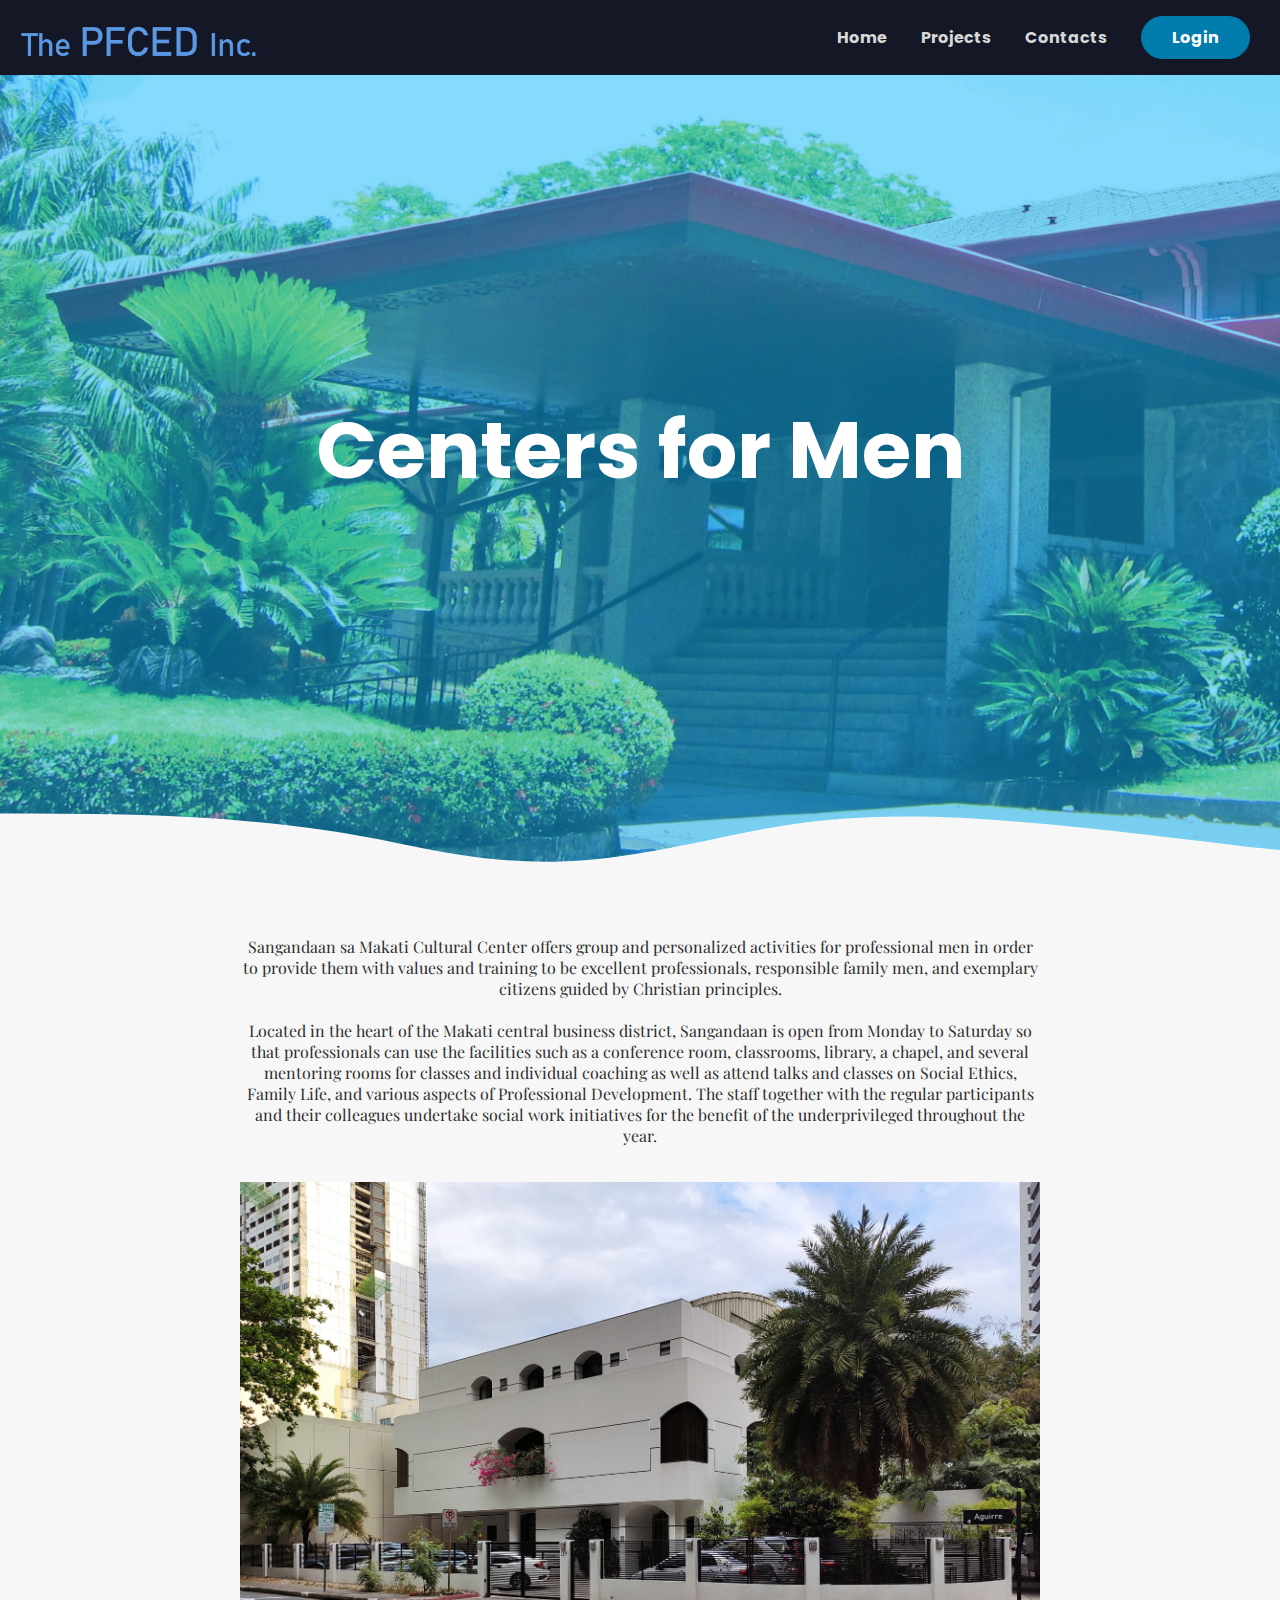
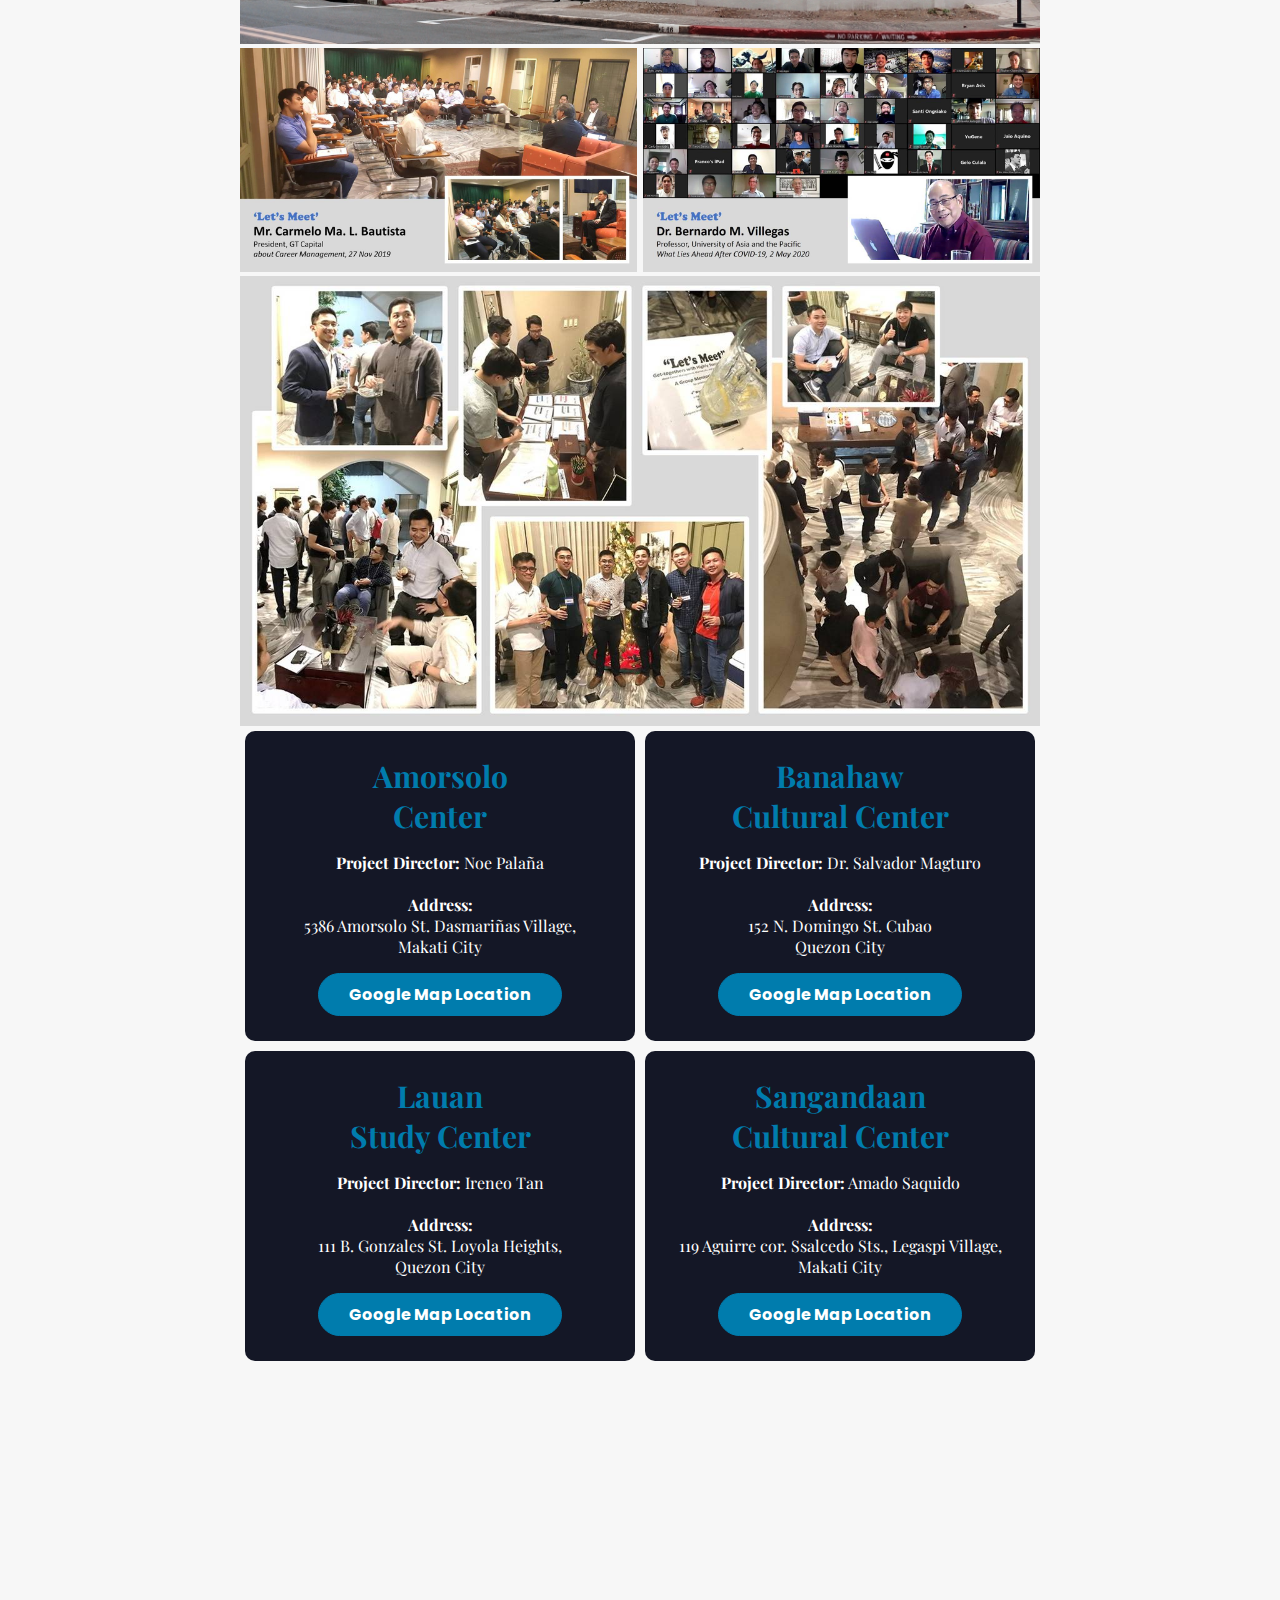
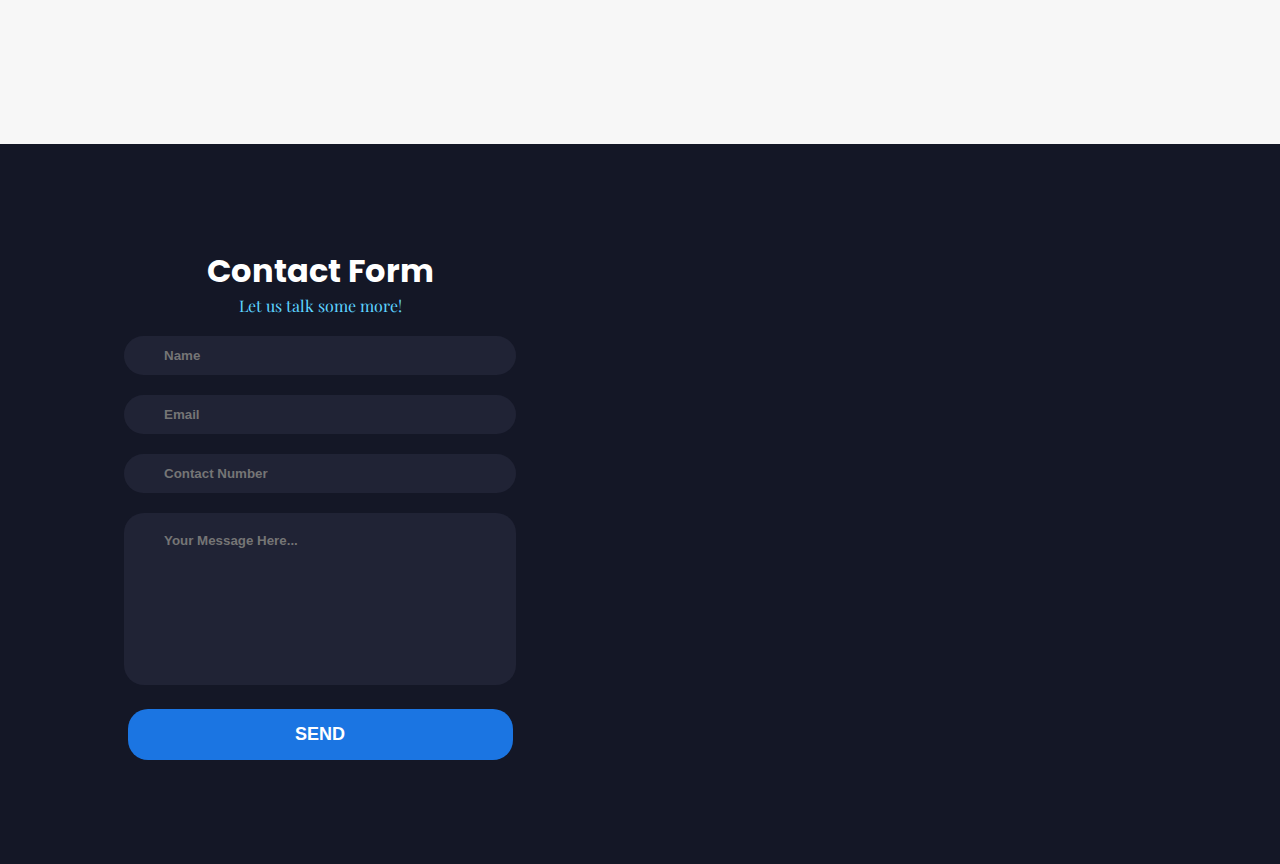
==== men.html @ 795d93c5 "Add files via upload" ====
<!DOCTYPE html>
<html>
<head>
	<meta name="viewport" content="width=device-width, initial-scale=1.0, minimum-scale=1.0, maximum-scale=1.0, user-scalable=no">
	<title>The Philippine Foundation for Cultural and Educational Development , Inc.</title>
	<link rel="stylesheet" type="text/css" href="css/style.css">
	<link rel="stylesheet" href="https://use.fontawesome.com/releases/v5.4.1/css/all.css" integrity="sha384-5sAR7xN1Nv6T6+dT2mhtzEpVJvfS3NScPQTrOxhwjIuvcA67KV2R5Jz6kr4abQsz" crossorigin="anonymous">
	<!-- Lightbox -->
	<link rel="stylesheet" href="css/aos.css">
	<link rel="stylesheet" href="css/lightbox.min.css">
	<!-- Lightbox -->
</head>
<body>
	<script src="js/jssor.slider-28.0.0.min.js" type="text/javascript"></script>
    
    <script src="js/slider.js" type="text/javascript"></script>
	<header class="navbar">
		<img src="img/Logo.png" width="250px" class="logo-img">
		<nav>
			<ul class="nav-links">
				<li id="homeNav">
					<a href="index.html">Home</a>
					<ul class="sub-nav">
						<li>
							<div>
								<a href="index.html#news">News</a>
							</div>
							<div>
								<a href="index.html#whoweare">Who We Are</a>
							</div>
							<div>
								<a href="index.html#members">Our Members and Board of Trustees</a>
							</div>
							<div>
								<a href="index.html#pfced">PFCED and Opus Dei</a>
							</div>
						</li>
						
					</ul>
				</li>
				<li id="projectNav">
					<a href="projects.html">Projects</a>
					<ul class="sub-nav">
						<li>
							<div>
								<a href="men.html">Centers for Men</a>
							</div>
							<div>
								<a href="women.html">Centers for Women</a>
							</div>
						</li>
						
					</ul>
				</li>
				<li><a href="#conference">Contacts</a></li>
				<li><button class="btn-blue">Login</button></li>
			</ul>
		</nav>
	</header>
	<section class="content-1">
		<div class="content-items">
			<h1 style="font-size: 80px">Centers for Men</h1>
			
		</div>
		<div class="wave-container">
			<svg class="wave-qsoVIt" viewBox="0 0 1440 100" preserveAspectRatio="none"><path class="wavePath-22lfEN" d="M826.337463,25.5396311 C670.970254,58.655965 603.696181,68.7870267 447.802481,35.1443383 C293.342778,1.81111414 137.33377,1.81111414 0,1.81111414 L0,150 L1920,150 L1920,1.81111414 C1739.53523,-16.6853983 1679.86404,73.1607868 1389.7826,37.4859505 C1099.70117,1.81111414 981.704672,-7.57670281 826.337463,25.5396311 Z" fill="currentColor"></path></svg>
		</div>
	</section>
	<section class="size-manip" id="whoweare">
		<section class="content-2 ">
			<p>
				Sangandaan sa Makati Cultural Center offers group and personalized activities for professional men in order to provide them with values and training to be excellent professionals, responsible family men, and exemplary citizens guided by Christian principles. 
				<br><br>
				Located in the heart of the Makati central business district, Sangandaan is open from Monday to Saturday so that professionals can use the facilities such as a conference room, classrooms, library, a chapel, and several mentoring rooms for classes and individual coaching as well as attend talks and classes on Social Ethics, Family Life, and various aspects of Professional Development. The staff together with the regular participants and their colleagues undertake social work initiatives for the benefit of the underprivileged throughout the year.

			</p>			
		</section>
	</section>
	<section class="size-manip" style="margin-bottom: 4px">
		<section class="content-7">
			
			<img src="img/conf/Sangandaan1.jpg" width="100%">
			
		</section>
	</section>
	<section class="size-manip">
		<section class="content-7">
			
			
			<div class="content-7" style="width: auto" style="padding: 0px">
				<div class="content-7-2-split" style=" padding: 0px;padding-right: 3px;">
					<img src="img/conf/Sangandaan2.jpg" width="100%">
				</div>
				<div class="content-7-2-split" style="padding: 0px;padding-left: 3px;">
					<img src="img/conf/Sangandaan3.jpg" width="100%">
				</div>
			</div>
		</section>
	</section>
	<section class="size-manip">
		<section class="content-7">
			
			<img src="img/conf/Sangandaan4.jpg" width="100%">
			
		</section>
	</section>
	<section class="size-manip">
		<section class="content-7">
			<div class="content-7-2-split content-description content-part-2" style="display: block;">
				<h3 class="text-blue" style="margin: 0px 5px"> Amorsolo<br>Center</h3>
				<p>
					<b>Project Director:</b>
					
					Noe Palaña
					<br><br>
					<b>Address:</b>
					<br>
					5386 Amorsolo St. Dasmariñas Village,<br> Makati City
				</p>
				
				<a href="https://opusdei.org/en/section/what-is-opus-dei/"><button class="btn-blue"><i class="fa fa-map-marker"></i> Google Map Location</button></a>
			</div>
			<div class="content-7-2-split content-description content-part-2" style="display: block;">
				<h3 class="text-blue" style="margin: 0px 5px"> Banahaw<br>Cultural Center</h3>
				<p>
					<b>Project Director:</b>
					
					Dr. Salvador Magturo
					<br><br>
					<b>Address:</b>
					<br>
					152 N. Domingo St. Cubao <br>Quezon City
				</p>
				
				<a href="https://opusdei.org/en/section/what-is-opus-dei/"><button class="btn-blue"><i class="fa fa-map-marker"></i> Google Map Location</button></a>
			</div>
		</section>
		<section class="content-7">
			<div class="content-7-2-split content-description content-part-2" style="display: block;">
				<h3 class="text-blue" style="margin: 0px 5px"> Lauan<br>Study Center</h3>
				<p>
					<b>Project Director:</b>
					
					Ireneo Tan
					<br><br>
					<b>Address:</b>
					<br>
					111 B. Gonzales St. Loyola Heights,<br> Quezon City
				</p>
				
				<a href="https://opusdei.org/en/section/what-is-opus-dei/"><button class="btn-blue"><i class="fa fa-map-marker"></i> Google Map Location</button></a>
			</div>
			<div class="content-7-2-split content-description content-part-2" style="display: block;">
				<h3 class="text-blue" style="margin: 0px 5px"> Sangandaan<br>Cultural Center</h3>
				<p>
					<b>Project Director:</b>
					
					Amado Saquido
					<br><br>
					<b>Address:</b>
					<br>
					119 Aguirre cor. Ssalcedo Sts., Legaspi Village,<br> Makati City
				</p>
				
				<a href="https://opusdei.org/en/section/what-is-opus-dei/"><button class="btn-blue"><i class="fa fa-map-marker"></i> Google Map Location</button></a>
			</div>
		</section>
	</section>

	<section class="size-manip">
		<div class="content-5 quote-section aos-item aos-init aos-animate" data-aos="fade-up" data-aos-duration="800" data-aos-delay="200">
		<blockquote>
			<p>Let us work. Let us work a lot and work well, without forgetting that prayer is our best weapon. That is why I will never tire of repeating that we have to be contemplative souls in the middle of the world, who try to convert their work into prayer.</p>
		</blockquote>
			<font class="nameQuote">-St. Josemaria Escriva</font>
		</div>
	</section>
	<div class="cont">
		<div class="fifth-cont">
			<div class="item-char">
				<div class="item-content form-div">					
					<h1>Contact Form</h1>
					<p>Let us talk some more!</p>
					<i class="fa fa-user cont-icon"></i>
					<input type="text" name="" class="input-cont cont-name" placeholder="Name">
					<br>
					<i class="fa fa-envelope cont-icon"></i>
					<input type="text" name="" class="input-cont" placeholder="Email">
					<br>
					<i class="fa fa-mobile cont-icon"></i>
					<input type="text" name="" class="input-cont" placeholder="Contact Number">
					<br>
					<textarea class="input-cont" placeholder="Your Message Here..."></textarea>
					<br>
					<button class="btn-cont">SEND</button>
				</div>
			</div>
			<div class="item-char">
				<div class="item-content">
					<iframe src="https://www.google.com/maps/embed?pb=!1m18!1m12!1m3!1d15445.06257183382!2d121.05000247809359!3d14.583933337008162!2m3!1f0!2f0!3f0!3m2!1i1024!2i768!4f13.1!3m3!1m2!1s0x3397c8142994ce0b%3A0xf7f3251bc576fd13!2sOrtigas+Center%2C+Pasig%2C+Metro+Manila!5e0!3m2!1sen!2sph!4v1542256841608" width="100%" height="720px" style="border:0;margin:0;padding:0;display:block"></iframe>
				</div>
			</div>
		</div>
	</div>
	<!-- Lightbox -->
	<script src="js/aos.js"></script>
	<script src="js/lightbox-plus-jquery.min.js"></script>
	<script>
      AOS.init({
        easing: 'ease-in-out-sine'
      });     
    </script>
    <script type="text/javascript">jssor_1_slider_init();
    </script>
	<!-- Lightbox -->
</body>
</html>
---- css/style.css ----
@import url('https://fonts.googleapis.com/css2?family=Playfair+Display:wght@500&family=Poppins:wght@300&display=swap');
body, html{
	margin: 0;
	width: 100%;
	height: 100%;
	/*background: #0c0d0d;*/
	color: #d7d7d7;
	font-family: 'Playfair Display', serif;
	background: #f7f7f7;
    scroll-behavior: smooth;
}
.navbar{
    display: flex;
    justify-content: space-between;
    align-items: center;
    padding: 0px 15px;
    position: fixed;
    width: 100%;
    background: #141726;
    z-index: 10000;

}
.nav-links{
    list-style: none;
}
.nav-links li{
    display: inline-block;
    padding: 0px 15px;
    font-size: 16px;
    transition: 0.2s;
}
.nav-links #homeNav:hover .sub-nav{
    display: block;
}
.nav-links #projectNav:hover .sub-nav{
    display: block;
}
/*.nav-links li:hover{

    font-size: 18px;
}*/
.navbar h1{
    margin: 7px;
}
.nav-links a{
 text-decoration: none;
 font-family: 'Poppins', sans-serif;
 font-weight: bold;
  color: #d7d7d7;
}
.navbar nav{
    padding: 0px 30px;
}
.sub-nav{
    position: fixed;
    background: none;
    z-index: 1000;
    margin-top: -5px;
    margin-left: -20px;
    padding: 10px;
    display: none;
}
.sub-nav li{
    display: inline;
}
.sub-nav li div{
    background: #141726;
    padding:10px;
}
.sub-nav li div:hover{
    background: #08090e;
    padding:10px;
    transition: 0.5s;
}
/*RESET CSS*/
input:focus,
select:focus,
textarea:focus,
button:focus {
    outline: none;
}
.div-three  img{
	display: block;
}
h1{
	margin: 0;
	color: #fff
}
button{
    background: none;
    border: none;
    font-family: 'Oswald', sans-serif;
}
/*RESET CSS*/
.content-1{
	    height: 100vh;
	    background-image: url(../img/bg1.png);
	    background-repeat: no-repeat;
	    background-attachment: fixed;
	    background-position: center;
	    background-size: cover;
	    background-position: center;
	    text-align: center;
	    display: flex!important;
	    align-items: center;
    	justify-content: center;
    	vertical-align: middle;
    	flex-wrap: wrap;
}
.content-2{
	padding: 20px;
	text-align: center;
    text-align: center;
    width: 800px;
    display: block;
    justify-content: center;
}
.content-3{
	    height: 120px;
	    background-image: url(../img/bg3.png);
	    background-repeat: no-repeat;
	    background-attachment: fixed;
	    background-position: center;
	    background-size: cover;
	    background-position: center;
	    text-align: center;
	    display: flex!important;
	    align-items: center;
    	justify-content: center;
    	vertical-align: middle;
    	flex-wrap: wrap;
}
.content-4{
        height: 200px;
        background-image: url(../img/bg1.png);
        background-repeat: no-repeat;
        background-attachment: fixed;
        background-position: center;
        background-size: cover;
        background-position: center;
        text-align: center;
        display: flex!important;
        align-items: center;
        justify-content: center;
        vertical-align: middle;
        flex-wrap: wrap;
}
.content-5{
    justify-content: center;
    width: 800px;
    display: inline-flex;
    flex-wrap: wrap;
    position: relative;
}
.content-5 .item-char{
    width: 50%;
    display: flex;
}
.img-cont{
    padding: 15px 0px 15px 15px;
}
.text-cont{
    padding: 10px;
}
.text-cont p{
    color: #fff!important;
}
.text-cont h1{
    color: #fff!important;
}
.content-5 .item-content{
    background: #007cad;
    margin: 10px;
    border-radius: 8px;
    display: flex;
    align-items: center;
    justify-content: center;
    vertical-align: middle;
}
.content-5 h1{
    color: #007cad;
}
.content-5 p{
    color: #2e2e2e;
    margin: 2px;
}
.content-5 img{
    border-radius: 50%;
    max-width: 120px;
    transition: 0.5s;
    border: 5px solid transparent;
}
.content-5 img:hover{
    border-radius: 50%;
    transition: 0.5s;
    border: 5px solid #007cad;
}
.content-6{
    justify-content: center;
    
    width: 100%;
    display: inline-flex;
    flex-wrap: wrap;
    position: relative;
}
.content-6 .item-char{
    padding: 11px;
}
.content-6 h1{
    color: #007cad;
}
.content-6 p{
    color: #2e2e2e;
    margin: 2px;
}
.content-6 img{
    border-radius: 50%;
    max-width: 180px;
    transition: 0.5s;
    border: 5px solid transparent;
}
.content-6 img:hover{
    border-radius: 50%;
    max-width: 180px;
    transition: 0.5s;
    border: 5px solid #007cad;
}
.content-items {
    display: block;
    color: #d7d7d7;
    text-align: center;
    width: 100%;
}
.multiple-cont {
    display: inline-flex;
    align-items: center;
    vertical-align: middle;
    justify-content: center;
    width: 100%;
}
.item {
    flex: 1;
    margin: 20px;
    justify-content: center;
    align-items: center;
    color: #2e2e2e;
}
.size-manip{
    justify-content: center;
    width: 100%;
    display: flex;
    flex-wrap: wrap;
    position: relative;
}
/*Button Elements*/
button{
	background: none;
	border: none;
	font-family: 'Poppins', sans-serif;
	font-weight: bold;
	cursor: pointer;
}
.btn-white{
	background: #fff;
	padding: 10px 20px;
	color: #007cad;
	border-radius: 30px;
	font-size: 16px;
	transition: 0.2s;
	border: solid #fff 1.5px;
}
.btn-white:hover{
	background: transparent;
	color: #fff;
}

.btn-blue{
    background: #007cad;
    padding: 8px 30px;
    color: #fff;
    border-radius: 30px;
    font-size: 16px;
    transition: 0.2s;
    border: solid #007cad 1.5px;
}
.btn-blue:hover{
    background: transparent;
    transition: 0.5s;
    border: solid #fff 1.5px;
}
.btn-blue-dark{
    background: #007cad;
    padding: 8px 30px;
    color: #fff;
    border-radius: 30px;
    font-size: 16px;
    transition: 0.2s;
    border: solid #007cad 1.5px;
}
.btn-blue-dark:hover{
    background: transparent;
    transition: 0.5s;
    border: solid #141726 1.5px;
    color: #141726;
}
/*Font Elements*/
h1{
	font-family: 'Poppins', sans-serif;
}
.highlight-heading-1{
	font-size: 40px;
	font-weight: bolder;
}
.highlight-heading-2{
    font-size: 40px;
    font-weight: bolder;
    color: #007cad;
    text-align: center;
}
.text-blue{
    color: #007cad;
    text-align: center;
}
.content-2 h1,h2,h3{
	color: #007cad;
	text-align: center;
	font-size: 30px;
}
.content-2 p{
	color: #2e2e2e;
}
/*Line Design*/
hr {

    width: 120px;
  
    background: #007cad;
}
/*Quote Section*/
blockquote {
    margin: 10px 10px 0px 10px;;
    padding: 0.5em 10px;
    quotes: "\201C""\201D""\2018""\2019";
    text-align: center;
}
blockquote:before {
    color: #007cad;
    content: open-quote;
    font-size: 80px;
    line-height: 0.1em;
    margin-right: 10px;
    vertical-align: -0.4em;

}
blockquote:after {
    color: #007cad;
    content: close-quote;
    font-size: 80px;
    line-height: 0.1em;
    margin-left: 10px;
    vertical-align: -0.4em;
}
blockquote p {
    display: inline;
    font-size: 30px;
    font-style: italic;
    line-height: 45px;
     text-align: center;
}
.nameQuote{
    font-size: 20px;
    color: #007cad;
}
.quote-section{
    padding: 30px 0px;
}
/*Quote Section*/

/*Wave*/
.wave-container{
	bottom: -1px;
    color: #8ea1e1;
    left: 0;
    position: absolute;
    width: 100%;
    z-index: 1;
}
/*Wave Animation*/
svg {
    color: #f7f7f7;
    bottom: 0;
    display: block;
}
.wavePath-22lfEN {
    -webkit-animation: waveDividerAnimation-2kPl3C 20s linear infinite alternate;
    -moz-animation: waveDividerAnimation-2kPl3C 20s linear infinite alternate;
    animation: waveDividerAnimation-2kPl3C 10s linear infinite alternate;
}
/*FORM ELEMENTS*/
.fifth-cont{
    display: flex;
    vertical-align: middle;
    justify-content: center;
    align-items: center;
    margin-top: 40px;
    width: 100%;
    background: #141726;
}
.fourth-cont .item-char{ 
    width:25%;
    display: block;
    justify-content: center;
    vertical-align: middle;
    align-items: center;
    margin-top: 20px;
}
/*Form Elements*/
.fifth-cont .item-char{
    width:50%;
    display: flex;
    justify-content: center;
    vertical-align: middle;
    align-items: center;
    text-align: center;
}
.fifth-cont p,.fifth-cont h1 {
    margin:0;
    color:#fff;
}
.fifth-cont p{
    color : #5dd3ff;
}
.content-7{
    display: flex;
       justify-content: center;
    vertical-align: middle;
    align-items: center;
    text-align: center;
    width: 800px;
}
.content-7-2-split{
    width: 50%;
    padding: 25px;
    color : #2e2e2e;
}
.content-part-2{
    margin: 5px;
}
.input-cont{
    width: 100%;
    max-width: 350px;
    border:none;
    height: 35px;
    border-radius: 20px;
    background-color: #202335;
    padding: 2px;
    padding-left: 40px;
    margin-top: 20px;
    white-space: nowrap;
    color: #fff;
    font-family: 'Ropa Sans', sans-serif;
    position: relative;
}
.input-cont::placeholder{
    font-weight: bold;
}
.btn-cont{
    margin-top: 20px;
    background-color: #1b75e2;
    color: #fff;
    width: 100%;
    max-width: 385px;
    padding: 15px;
    border-radius: 20px;
    cursor: pointer;
    font-family: 'Ropa Sans', sans-serif;
    font-size: 18px;
}
.content-description{
    background: #141726;
    color: #fff;
    border-radius: 10px;
}
.cont{
    justify-content: center;
    width: 100%;
    display: flex;
    flex-wrap: wrap;
    position: relative;
}
.cont-icon{
    position: absolute;
    z-index: 1;
    margin-top: 29px;
    margin-left: 15px;
    font-size: 20px;
    color: #fff;
}
.item-content{
    width: 100%;
    position: relative;
}
textarea{
    resize: none;
    height: 150px!important;
    padding-top: 20px!important;
}
/*Form Elements*/
@-webkit-keyframes waveDividerAnimation-2kPl3C {
    0% {
        d: path("M826.337463,25.5396311 C670.970254,58.655965 603.696181,68.7870267 447.802481,35.1443383 C293.342778,1.81111414 137.33377,1.81111414 0,1.81111414 L0,150 L1920,150 L1920,1.81111414 C1739.53523,-16.6853983 1679.86404,73.1607868 1389.7826,37.4859505 C1099.70117,1.81111414 981.704672,-7.57670281 826.337463,25.5396311 Z")
    }

    50% {
        d: path("M655.558582,28.4898877 C500.191373,61.6062216 422.833785,83.5422763 266.940085,49.8995879 C112.480383,16.5663637 84.0992497,8.02840272 0,44.7243294 L0,150.727527 L1920,150.727527 L1920,49.8995879 C1580.91676,-34.8808285 1438.10804,73.6768193 1148.0266,38.0019829 C857.945166,2.32714659 810.925791,-4.62644617 655.558582,28.4898877 Z")
    }

    to {
        d: path("M842.322034,38.0019829 C686.954825,71.1183168 623.386282,53.08497 467.492582,19.4422816 C313.032879,-13.8909426 84.0992497,8.02840272 0,44.7243294 L0,150.727527 L1920,150.727527 L1920,76.8685643 C1512.23604,-35.3595639 1568.70222,67.4289432 1278.62078,31.7541069 C988.539347,-3.92072949 997.689243,4.88564905 842.322034,38.0019829 Z")
    }
}
@-moz-keyframes waveDividerAnimation-2kPl3C {
    0% {
        d: path("M826.337463,25.5396311 C670.970254,58.655965 603.696181,68.7870267 447.802481,35.1443383 C293.342778,1.81111414 137.33377,1.81111414 0,1.81111414 L0,150 L1920,150 L1920,1.81111414 C1739.53523,-16.6853983 1679.86404,73.1607868 1389.7826,37.4859505 C1099.70117,1.81111414 981.704672,-7.57670281 826.337463,25.5396311 Z")
    }

    50% {
        d: path("M655.558582,28.4898877 C500.191373,61.6062216 422.833785,83.5422763 266.940085,49.8995879 C112.480383,16.5663637 84.0992497,8.02840272 0,44.7243294 L0,150.727527 L1920,150.727527 L1920,49.8995879 C1580.91676,-34.8808285 1438.10804,73.6768193 1148.0266,38.0019829 C857.945166,2.32714659 810.925791,-4.62644617 655.558582,28.4898877 Z")
    }

    to {
        d: path("M842.322034,38.0019829 C686.954825,71.1183168 623.386282,53.08497 467.492582,19.4422816 C313.032879,-13.8909426 84.0992497,8.02840272 0,44.7243294 L0,150.727527 L1920,150.727527 L1920,76.8685643 C1512.23604,-35.3595639 1568.70222,67.4289432 1278.62078,31.7541069 C988.539347,-3.92072949 997.689243,4.88564905 842.322034,38.0019829 Z")
    }
}

@keyframes waveDividerAnimation-2kPl3C {
    0% {
        d: path("M826.337463,25.5396311 C670.970254,58.655965 603.696181,68.7870267 447.802481,35.1443383 C293.342778,1.81111414 137.33377,1.81111414 0,1.81111414 L0,150 L1920,150 L1920,1.81111414 C1739.53523,-16.6853983 1679.86404,73.1607868 1389.7826,37.4859505 C1099.70117,1.81111414 981.704672,-7.57670281 826.337463,25.5396311 Z")
    }

    50% {
        d: path("M655.558582,28.4898877 C500.191373,61.6062216 422.833785,83.5422763 266.940085,49.8995879 C112.480383,16.5663637 84.0992497,8.02840272 0,44.7243294 L0,150.727527 L1920,150.727527 L1920,49.8995879 C1580.91676,-34.8808285 1438.10804,73.6768193 1148.0266,38.0019829 C857.945166,2.32714659 810.925791,-4.62644617 655.558582,28.4898877 Z")
    }

    to {
        d: path("M842.322034,38.0019829 C686.954825,71.1183168 623.386282,53.08497 467.492582,19.4422816 C313.032879,-13.8909426 84.0992497,8.02840272 0,44.7243294 L0,150.727527 L1920,150.727527 L1920,76.8685643 C1512.23604,-35.3595639 1568.70222,67.4289432 1278.62078,31.7541069 C988.539347,-3.92072949 997.689243,4.88564905 842.322034,38.0019829 Z")
    }
}


/*jssor slider loading skin spin css*/
.jssorl-009-spin img {
    animation-name: jssorl-009-spin;
    animation-duration: 1.6s;
    animation-iteration-count: infinite;
    animation-timing-function: linear;
}

@keyframes jssorl-009-spin {
    from { transform: rotate(0deg); }
    to { transform: rotate(360deg); }
}

/*jssor slider bullet skin 053 css*/
.jssorb053 .i {position:absolute;cursor:pointer;}
.jssorb053 .i .b {fill:#fff;fill-opacity:0.3;}
.jssorb053 .i:hover .b {fill-opacity:.7;}
.jssorb053 .iav .b {fill-opacity: 1;}
.jssorb053 .i.idn {opacity:.3;}

/*jssor slider arrow skin 093 css*/
.jssora093 {display:block;position:absolute;cursor:pointer;}
.jssora093 .c {fill:none;stroke:#fff;stroke-width:400;stroke-miterlimit:10;}
.jssora093 .a {fill:none;stroke:#fff;stroke-width:400;stroke-miterlimit:10;}
.jssora093:hover {opacity:.8;}
.jssora093.jssora093dn {opacity:.6;}
.jssora093.jssora093ds {opacity:.3;pointer-events:none;}

@media (max-width: 900px){
    .multiple-cont{
        display: inline;
    }
    .fifth-cont{
        display: block;
    }
    .fifth-cont .item-char {
        width: 100%;
    }
    .form-div{
        padding-bottom: 20px;
    }
    .input-cont{
        width: 80%;
    }
}
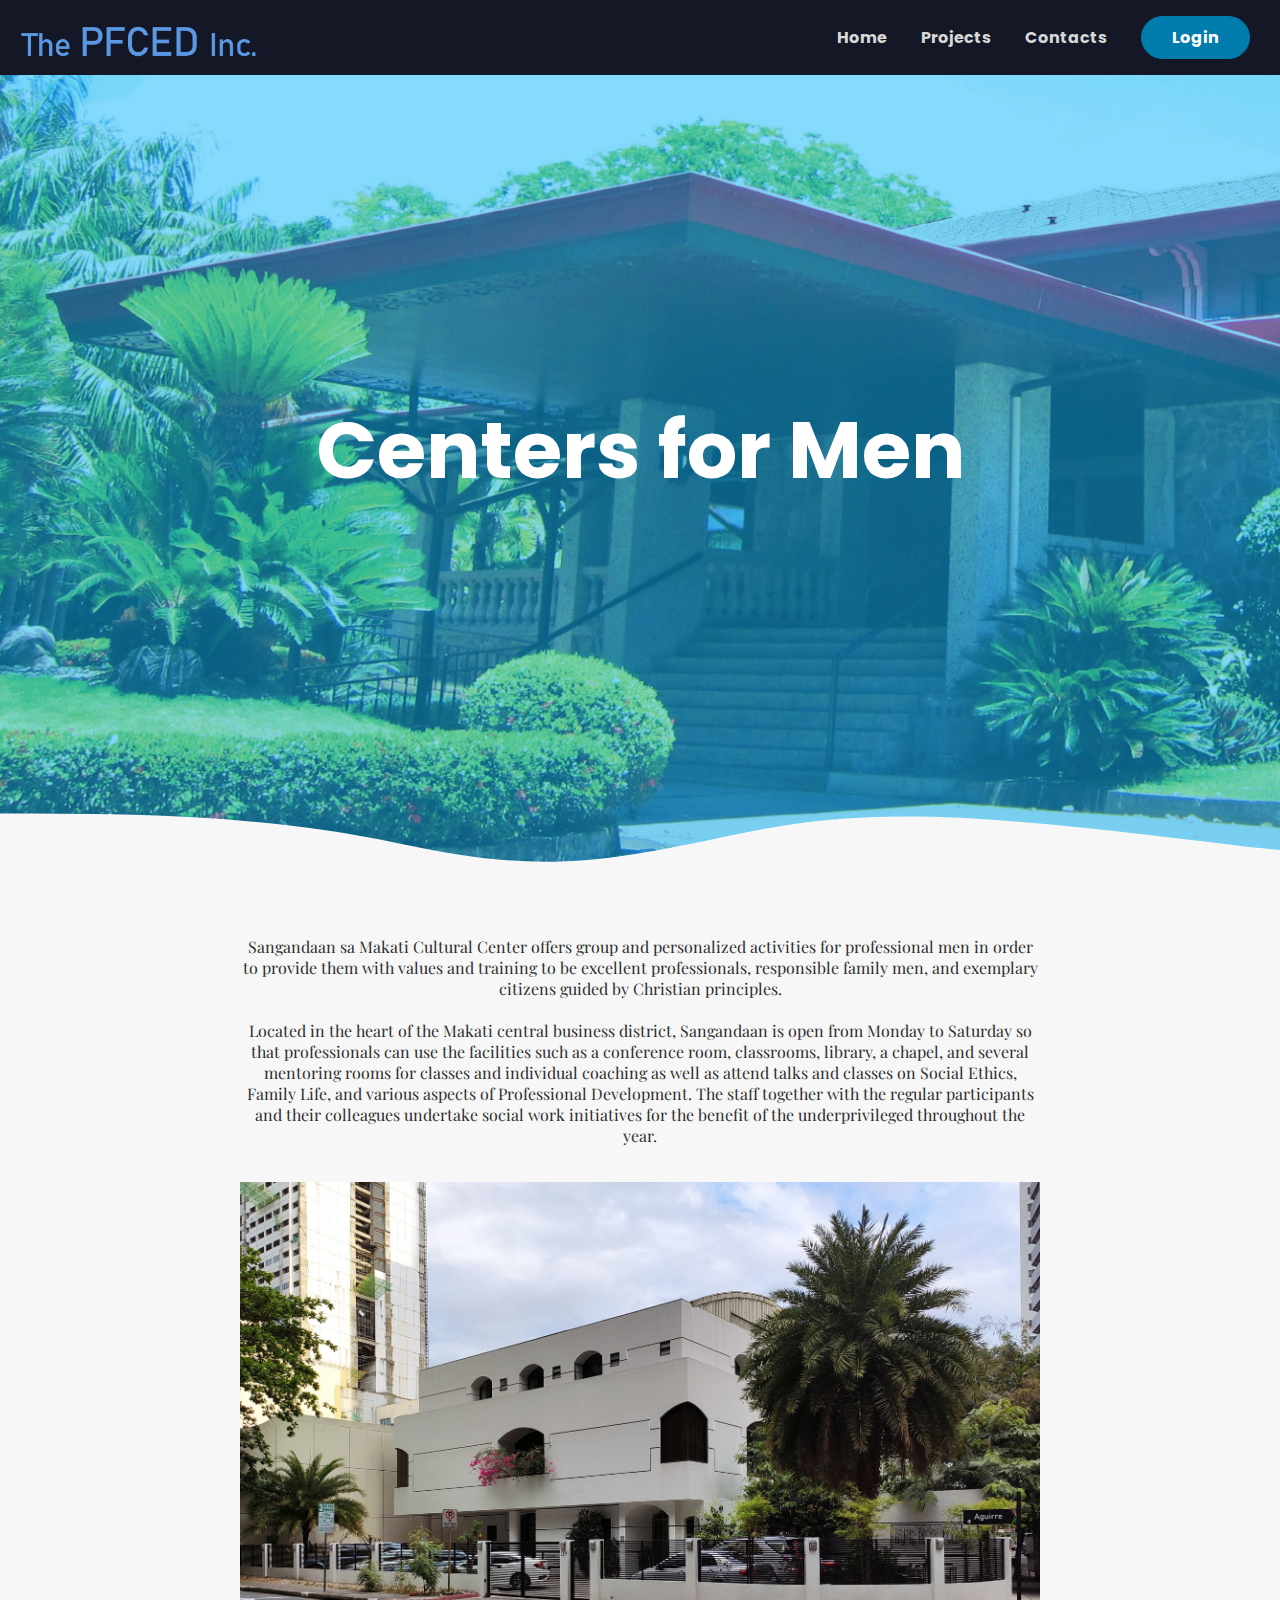
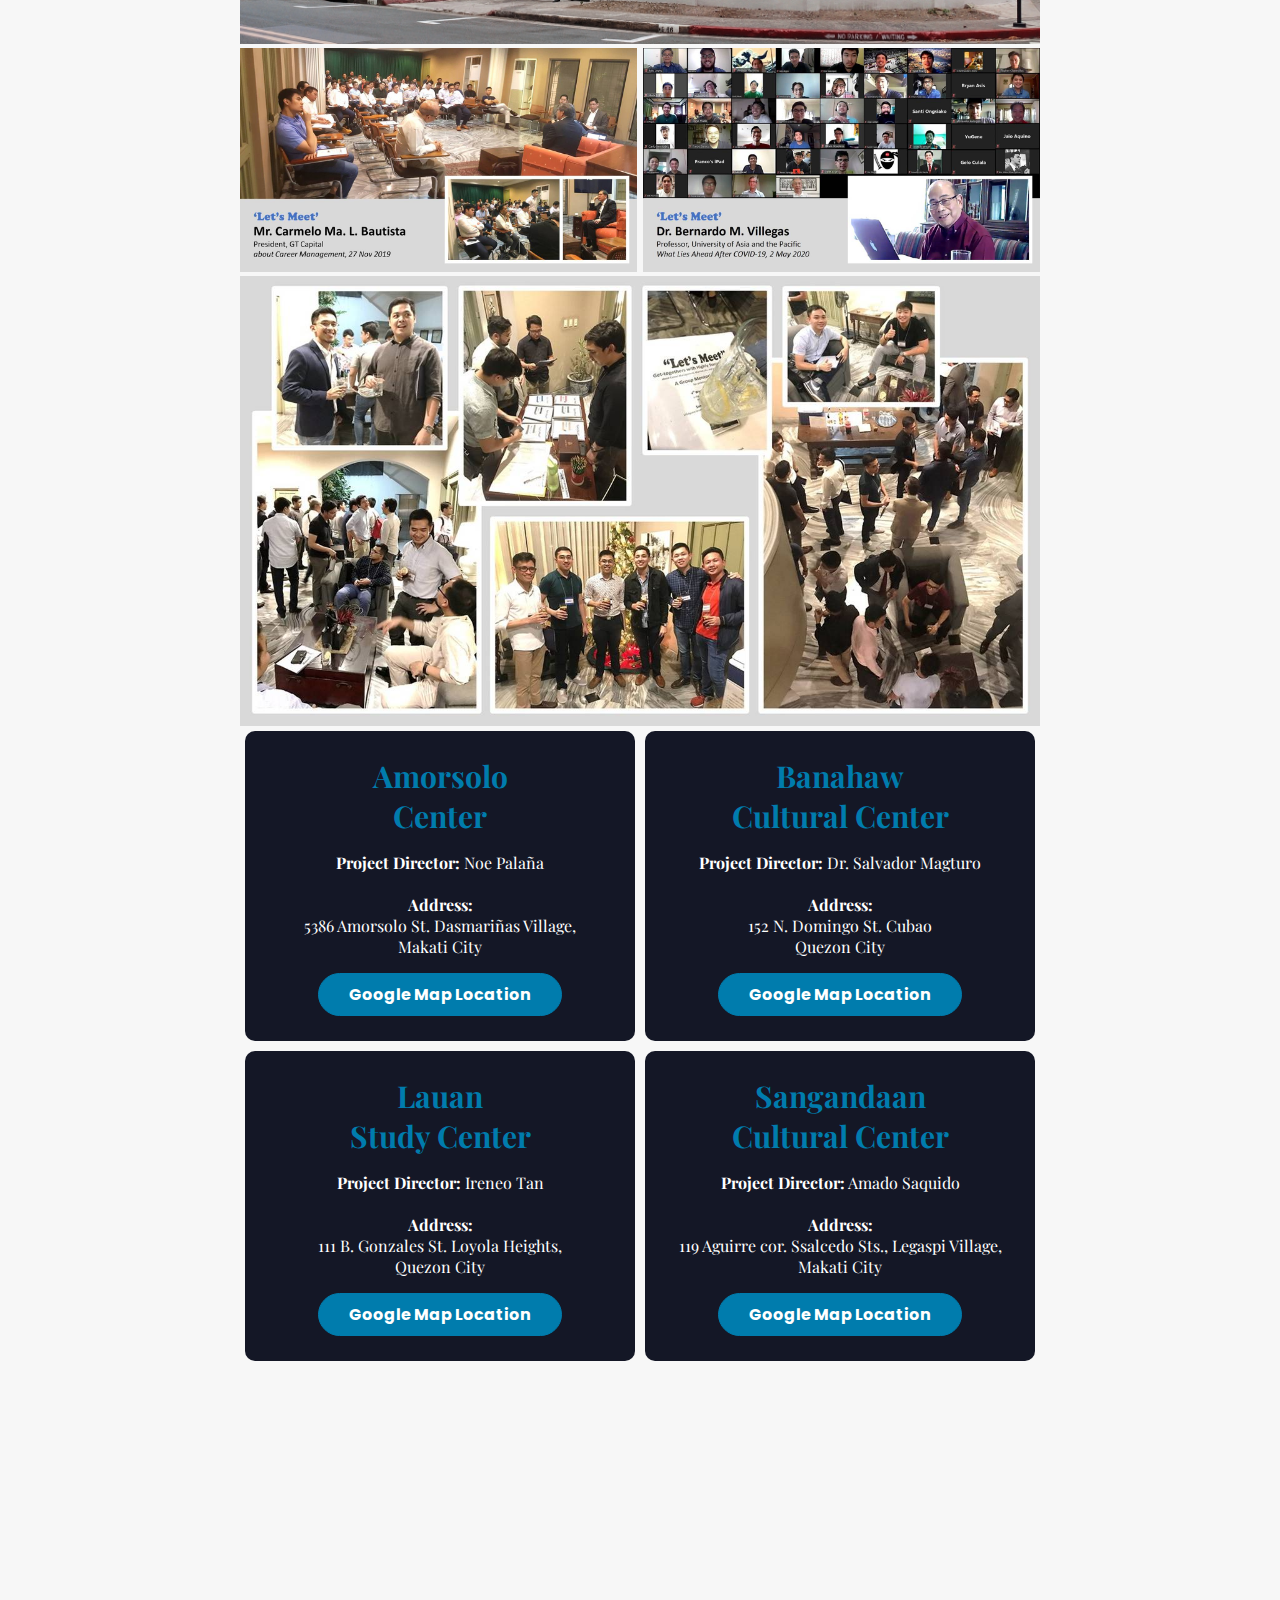
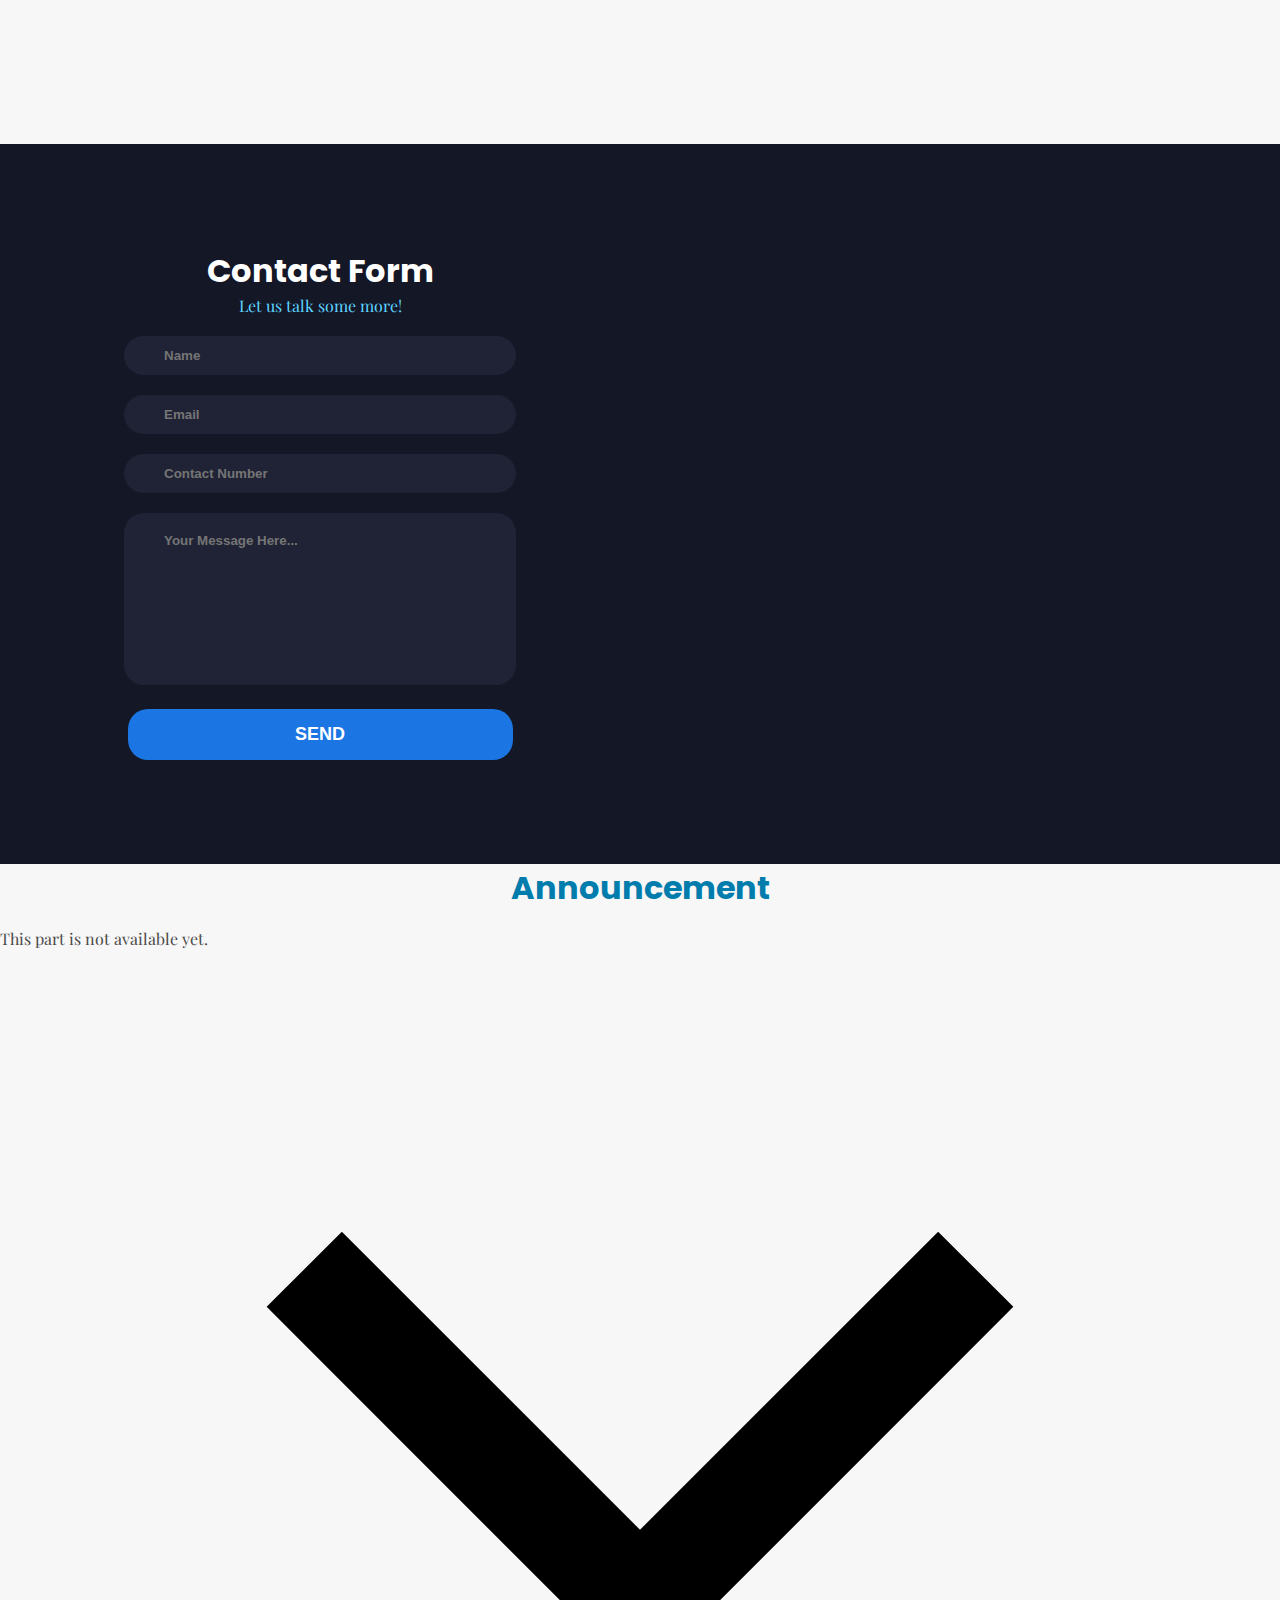
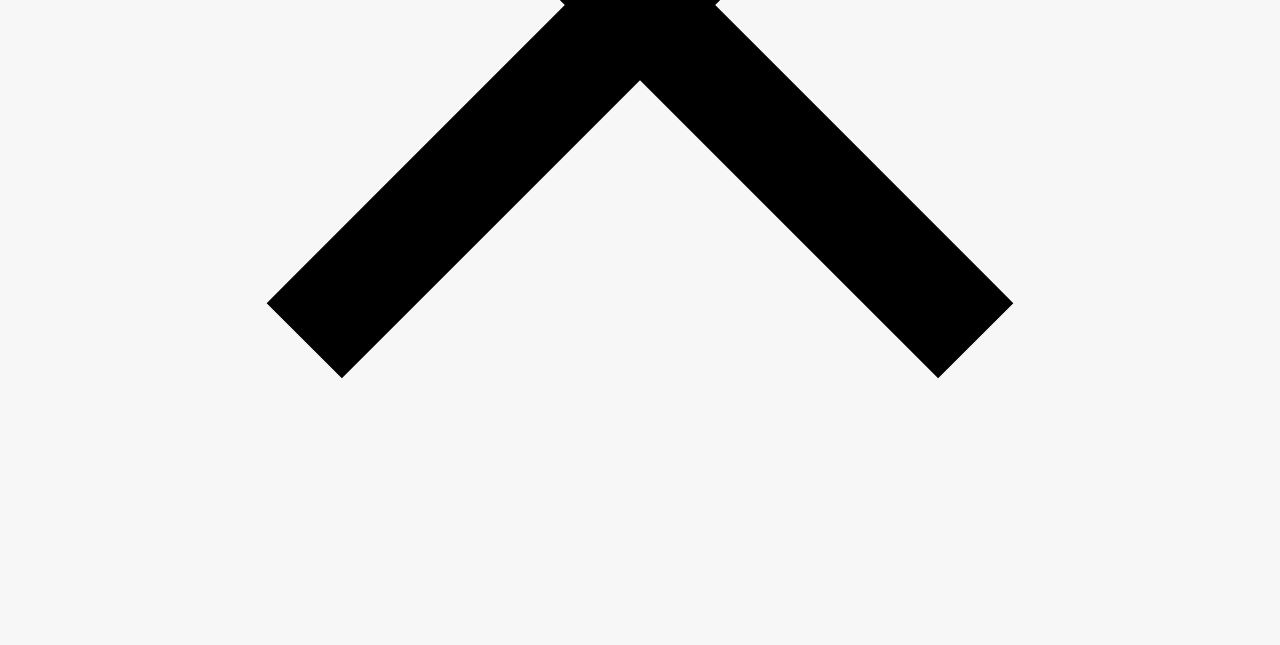
==== commit aff91968: "Add files via upload" ====
--- a/men.html
+++ b/men.html
@@ -43,6 +43,9 @@
 					<ul class="sub-nav">
 						<li>
 							<div>
+								<a href="projects.html">Conference Center</a>
+							</div>
+							<div>
 								<a href="men.html">Centers for Men</a>
 							</div>
 							<div>
@@ -53,7 +56,7 @@
 					</ul>
 				</li>
 				<li><a href="#conference">Contacts</a></li>
-				<li><button class="btn-blue">Login</button></li>
+				<li><a class="modal__trigger" data-modal="#modal"><button class="btn-blue" >Login</button></a></li>
 			</ul>
 		</nav>
 	</header>
@@ -202,6 +205,23 @@
 			</div>
 		</div>
 	</div>
+	<!-- Modals -->
+	<div id="modal" class="modal modal__bg" role="dialog" aria-hidden="true">
+		<div class="modal__dialog">
+			<div class="modal__content">
+				<h1 class="text-blue">Announcement</h1>
+				<p style="color: #4a4a4a">This part is not available yet.</p>
+				
+				<!-- modal close button -->
+				<a href="" class="modal__close demo-close">
+					<svg class="" viewBox="0 0 24 24"><path d="M19 6.41l-1.41-1.41-5.59 5.59-5.59-5.59-1.41 1.41 5.59 5.59-5.59 5.59 1.41 1.41 5.59-5.59 5.59 5.59 1.41-1.41-5.59-5.59z"/><path d="M0 0h24v24h-24z" fill="none"/></svg>
+				</a>
+				
+			</div>
+		</div>
+	</div>
+	<script src="js/modal.js"></script>
+	<!-- Modals -->
 	<!-- Lightbox -->
 	<script src="js/aos.js"></script>
 	<script src="js/lightbox-plus-jquery.min.js"></script>
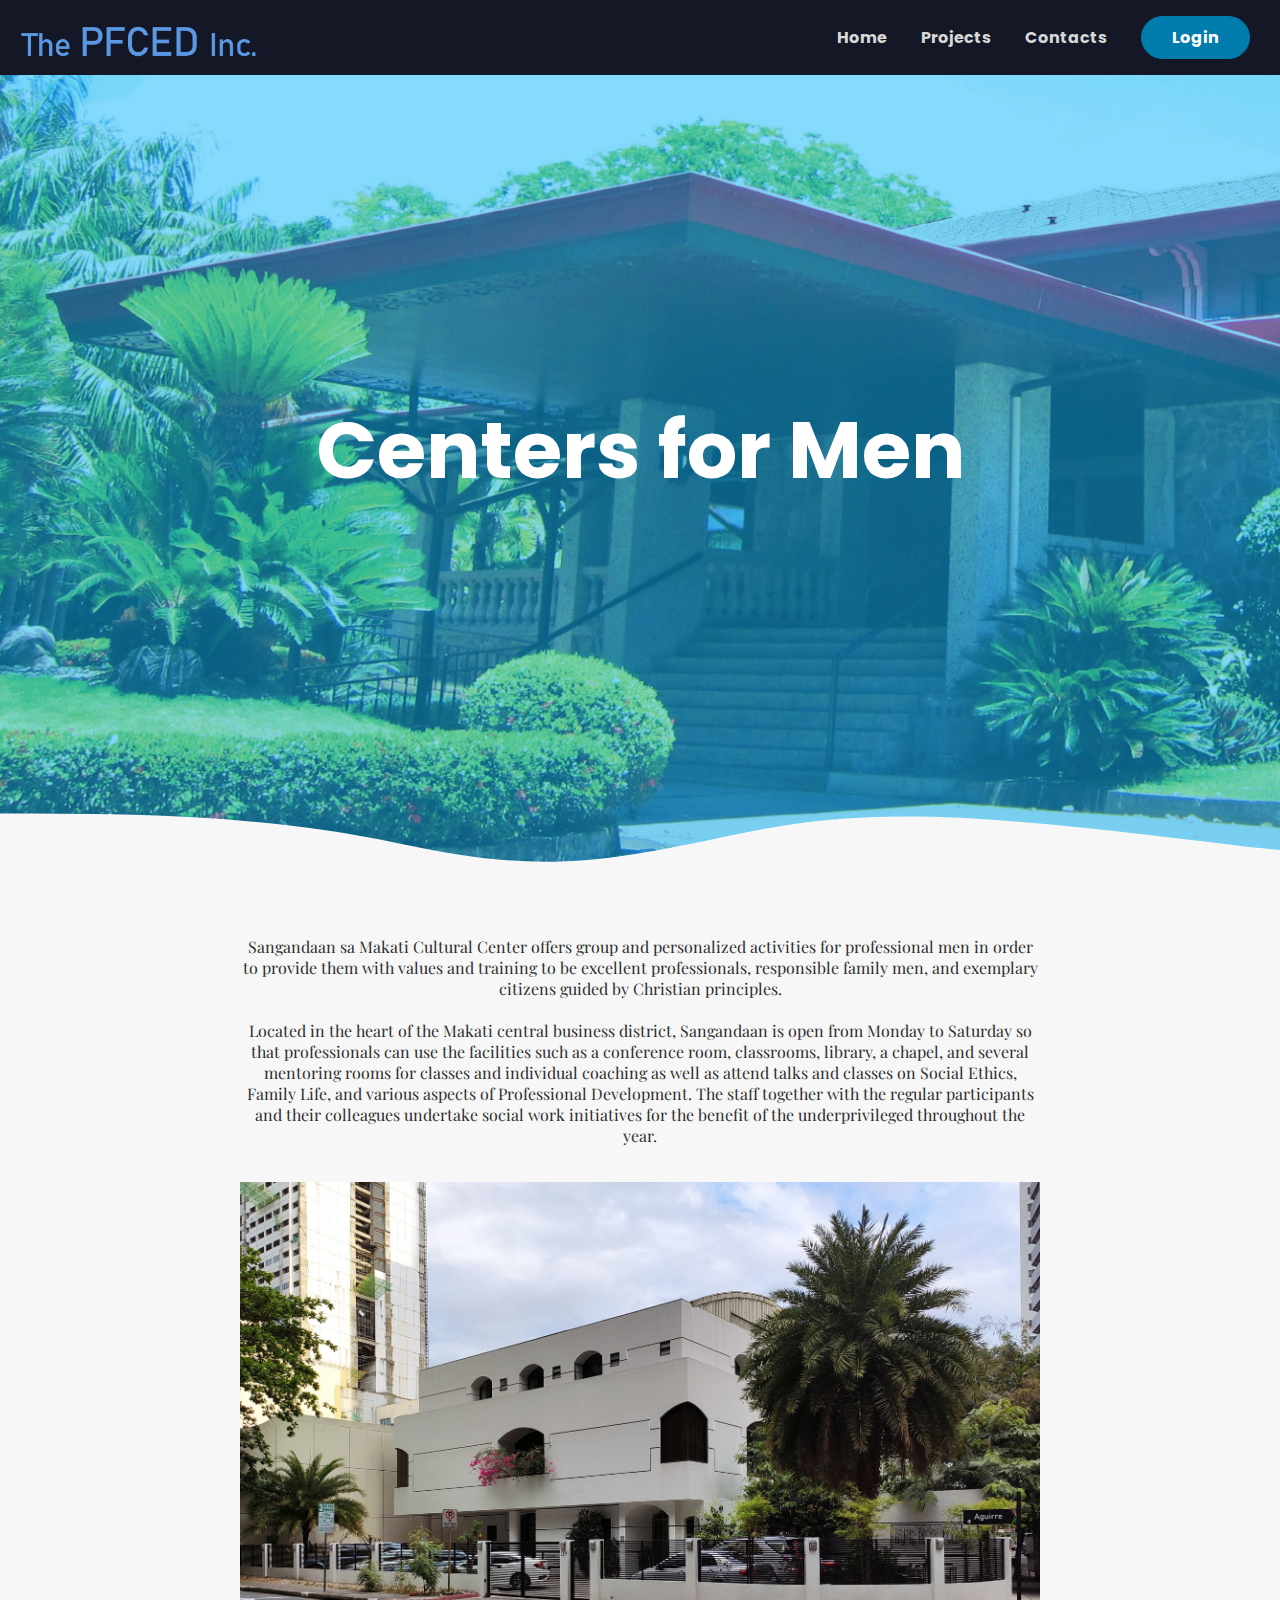
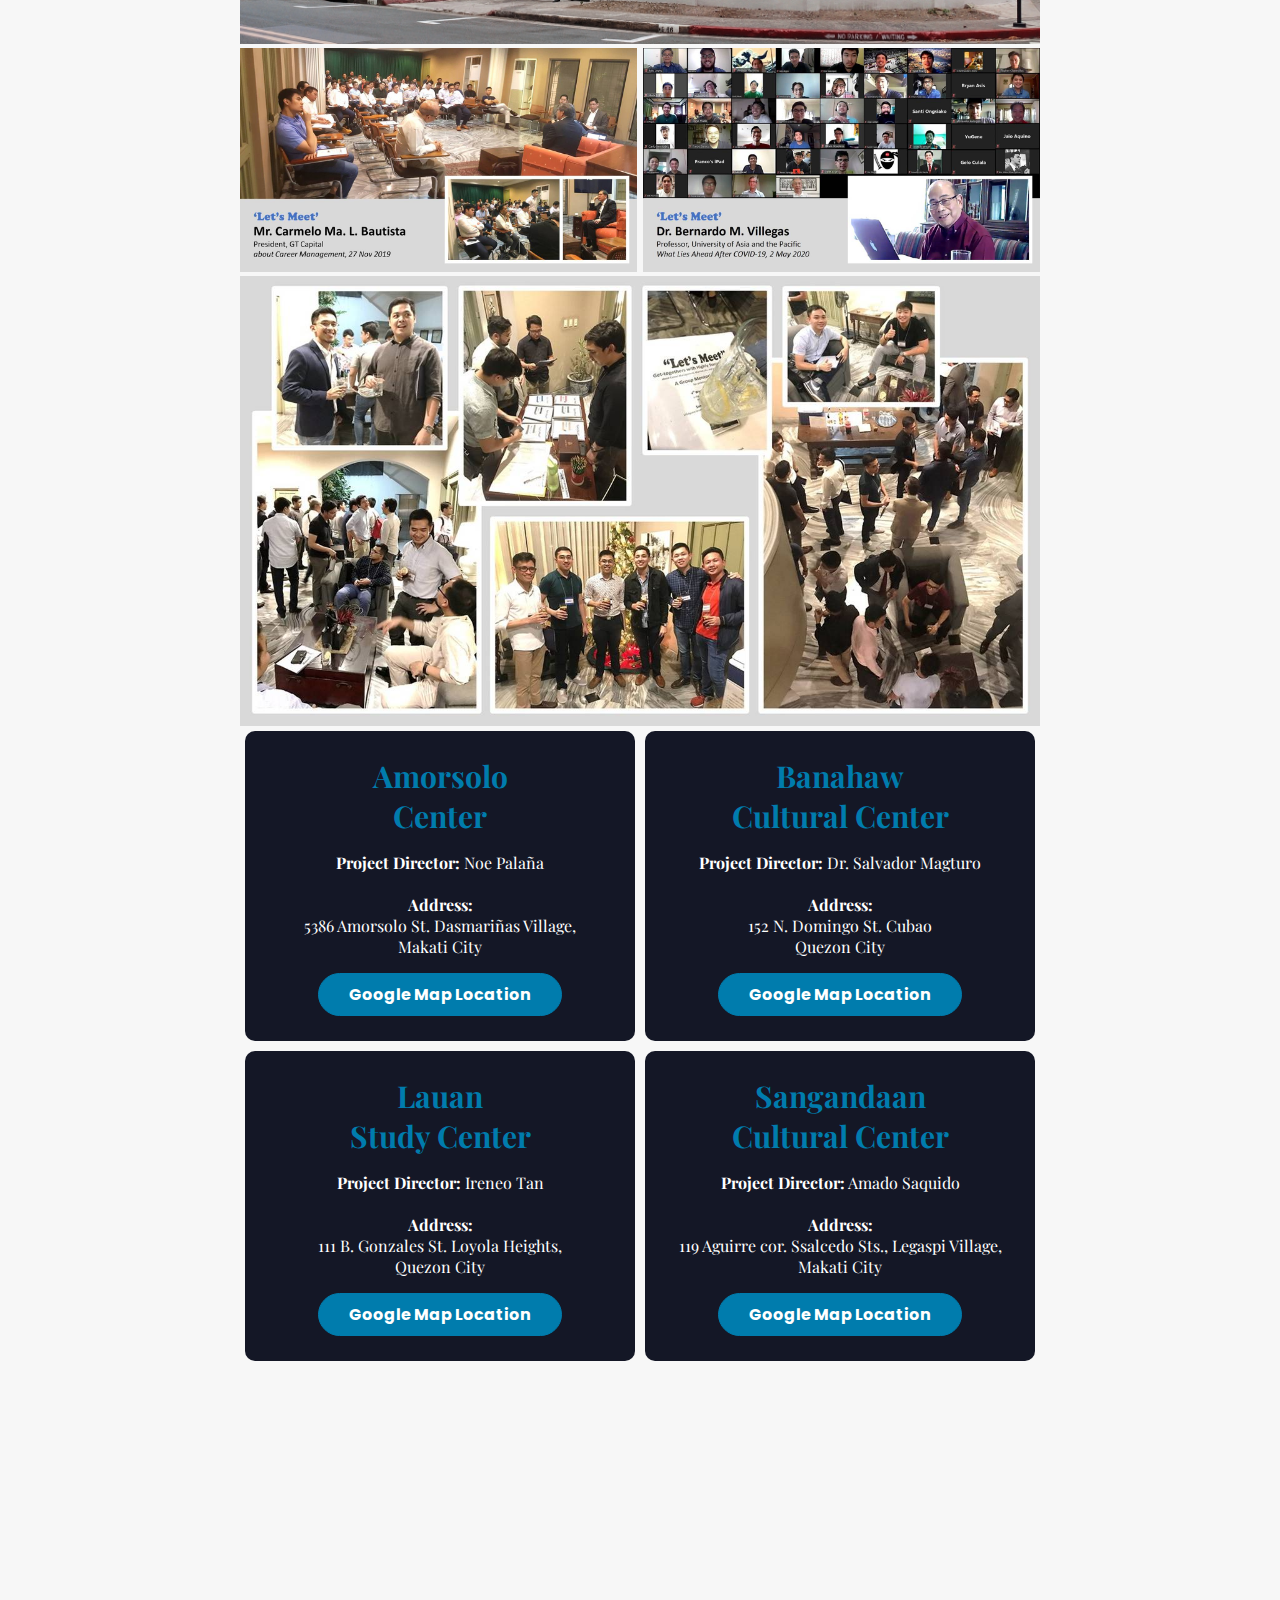
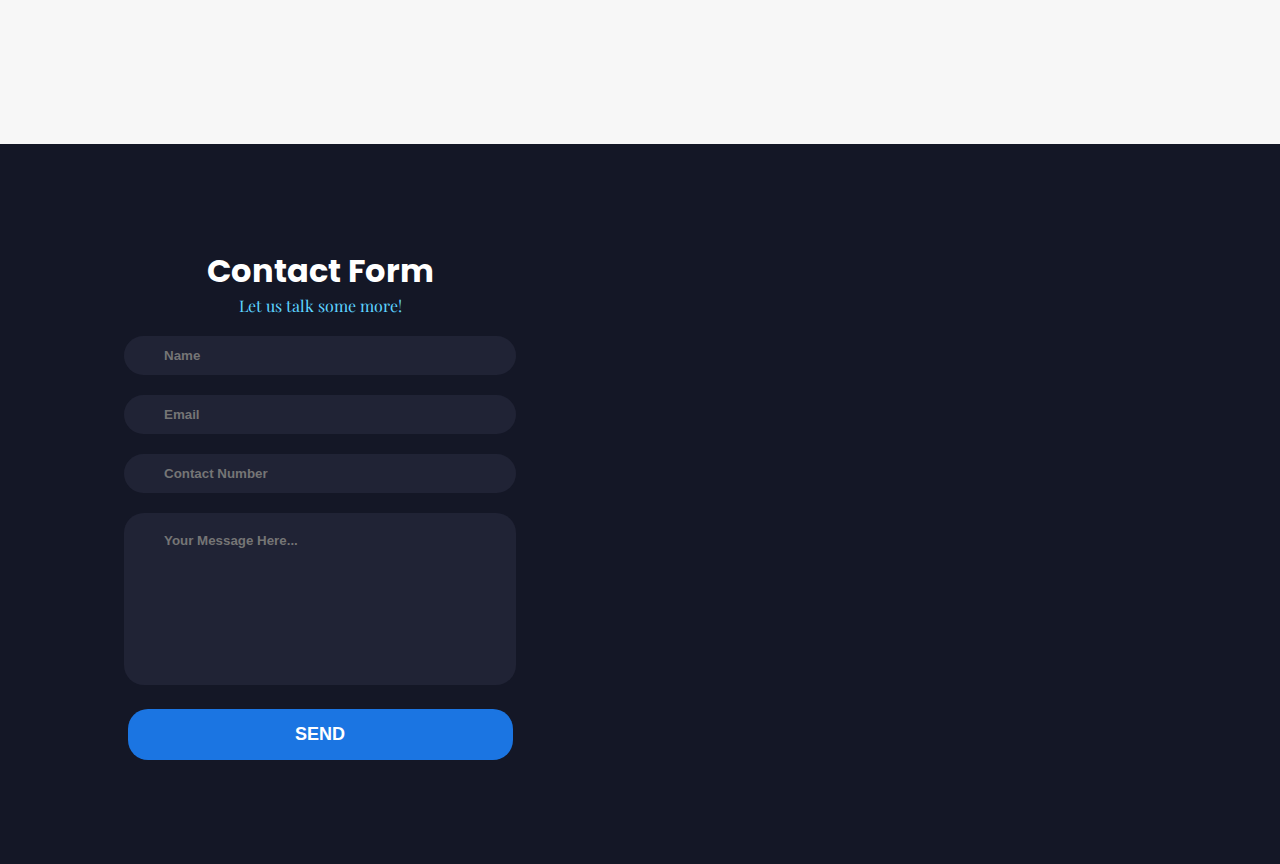
==== commit a83b6630: "Add files via upload" ====
--- a/men.html
+++ b/men.html
@@ -15,10 +15,10 @@
     
     <script src="js/slider.js" type="text/javascript"></script>
 	<header class="navbar">
-		<img src="img/Logo.png" width="250px" class="logo-img">
+		<img src="img/Logo.png" class="logo-img">
 		<nav>
 			<ul class="nav-links">
-				<li id="homeNav">
+				<li class="pc-only" id="homeNav">
 					<a href="index.html">Home</a>
 					<ul class="sub-nav">
 						<li>
@@ -38,7 +38,7 @@
 						
 					</ul>
 				</li>
-				<li id="projectNav">
+				<li class="pc-only" id="projectNav">
 					<a href="projects.html">Projects</a>
 					<ul class="sub-nav">
 						<li>
@@ -55,11 +55,63 @@
 						
 					</ul>
 				</li>
-				<li><a href="#conference">Contacts</a></li>
-				<li><a class="modal__trigger" data-modal="#modal"><button class="btn-blue" >Login</button></a></li>
+				<li class="pc-only"><a href="#contact">Contacts</a></li>
+				<li class="pc-only"><a class="modal__trigger" data-modal="#modal"><button class="btn-blue" >Login</button></a></li>
+				<li class="mobile-only"><button class="btn-blue btn-menu" id="mobile-button"><i class="fa fa-bars"></i></button></li>
 			</ul>
 		</nav>
 	</header>
+	<div class="mobile-only">
+		<div class="mobile-menu" style="display: none">
+			<div class="major-links sub-nav-mobile" id="home-mobile">
+				<div>
+					Home
+				</div>
+				<div>
+					<i class="fa fa-caret-left"></i>
+				</div>
+			</div>
+			<div class="major-links home-subnav" id="home-sub" style="display: none;">
+				<div class="major-links">
+					<a class="a-subnav" href="index.html#news">News</a> 
+				</div>
+				<div class="major-links">
+					<a class="a-subnav" href="index.html#whoweare">Who We Are</a>
+				</div>
+				<div class="major-links">
+					<a class="a-subnav" href="index.html#members">Our Members and Board of Trustees</a>
+				</div>
+				<div class="major-links">
+					<a class="a-subnav" href="index.html#pfced">PFCED and Opus Dei</a>
+				</div>
+			</div>
+			<div class="major-links sub-nav-mobile" id="project-mobile">
+				<div>
+					Projects
+				</div>
+				<div>
+					<i class="fa fa-caret-left"></i>
+				</div>
+			</div>
+			<div class="major-links project-subnav" id="project-sub" style="display: none;">
+				<div class="major-links">
+					<a class="a-subnav" href="projects.html">Conference Centers</a> 
+				</div>
+				<div class="major-links">
+					<a class="a-subnav" href="men.html">Centers for Men</a>
+				</div>
+				<div class="major-links">
+					<a class="a-subnav" href="women.html">Centers for Women</a>
+				</div>
+			</div>
+			<div class="major-links">
+				<a class="a-subnav" href="#contact">Contacts</a>
+			</div>
+			<div class="major-links">
+				Login
+			</div>
+		</div>
+	</div>
 	<section class="content-1">
 		<div class="content-items">
 			<h1 style="font-size: 80px">Centers for Men</h1>
@@ -121,7 +173,7 @@
 					5386 Amorsolo St. Dasmariñas Village,<br> Makati City
 				</p>
 				
-				<a href="https://opusdei.org/en/section/what-is-opus-dei/"><button class="btn-blue"><i class="fa fa-map-marker"></i> Google Map Location</button></a>
+				<a class="modal__trigger" data-modal="#modal_loc1"><button class="btn-blue"><i class="fa fa-map-marker"></i> Google Map Location</button></a>
 			</div>
 			<div class="content-7-2-split content-description content-part-2" style="display: block;">
 				<h3 class="text-blue" style="margin: 0px 5px"> Banahaw<br>Cultural Center</h3>
@@ -135,7 +187,7 @@
 					152 N. Domingo St. Cubao <br>Quezon City
 				</p>
 				
-				<a href="https://opusdei.org/en/section/what-is-opus-dei/"><button class="btn-blue"><i class="fa fa-map-marker"></i> Google Map Location</button></a>
+				<a class="modal__trigger" data-modal="#modal_loc2"><button class="btn-blue"><i class="fa fa-map-marker"></i> Google Map Location</button></a>
 			</div>
 		</section>
 		<section class="content-7">
@@ -151,7 +203,7 @@
 					111 B. Gonzales St. Loyola Heights,<br> Quezon City
 				</p>
 				
-				<a href="https://opusdei.org/en/section/what-is-opus-dei/"><button class="btn-blue"><i class="fa fa-map-marker"></i> Google Map Location</button></a>
+				<a class="modal__trigger" data-modal="#modal_loc3"><button class="btn-blue"><i class="fa fa-map-marker"></i> Google Map Location</button></a>
 			</div>
 			<div class="content-7-2-split content-description content-part-2" style="display: block;">
 				<h3 class="text-blue" style="margin: 0px 5px"> Sangandaan<br>Cultural Center</h3>
@@ -165,7 +217,7 @@
 					119 Aguirre cor. Ssalcedo Sts., Legaspi Village,<br> Makati City
 				</p>
 				
-				<a href="https://opusdei.org/en/section/what-is-opus-dei/"><button class="btn-blue"><i class="fa fa-map-marker"></i> Google Map Location</button></a>
+				<a class="modal__trigger" data-modal="#modal_loc4"><button class="btn-blue"><i class="fa fa-map-marker"></i> Google Map Location</button></a>
 			</div>
 		</section>
 	</section>
@@ -178,7 +230,7 @@
 			<font class="nameQuote">-St. Josemaria Escriva</font>
 		</div>
 	</section>
-	<div class="cont">
+	<div id="contact" class="cont">
 		<div class="fifth-cont">
 			<div class="item-char">
 				<div class="item-content form-div">					
@@ -220,11 +272,81 @@
 			</div>
 		</div>
 	</div>
+	<div id="modal_loc1" class="modal modal__bg" role="dialog" aria-hidden="true">
+		<div class="modal__dialog">
+			<div class="modal__content">
+				<h1 class="text-blue">Google Map Location</h1>
+				<p sztyle="color: #4a4a4a">Amorsolo Center</p>
+				<div class="map-modal">
+					<iframe src="https://www.google.com/maps/embed?pb=!1m18!1m12!1m3!1d3862.140999375121!2d121.02194421431956!3d14.533926282604817!2m3!1f0!2f0!3f0!3m2!1i1024!2i768!4f13.1!3m3!1m2!1s0x3397c9251abcb245%3A0xaed1037180ab04dd!2s5386%20Amorsolo%2C%20Makati%2C%201222%20Metro%20Manila!5e0!3m2!1sen!2sph!4v1610262906391!5m2!1sen!2sph"width="100%" height="300px" style="border:0;margin:0;padding:0;display:block"></iframe>
+
+				</div>
+				<!-- modal close button -->
+				<a href="" class="modal__close demo-close">
+					<svg class="" viewBox="0 0 24 24"><path d="M19 6.41l-1.41-1.41-5.59 5.59-5.59-5.59-1.41 1.41 5.59 5.59-5.59 5.59 1.41 1.41 5.59-5.59 5.59 5.59 1.41-1.41-5.59-5.59z"/><path d="M0 0h24v24h-24z" fill="none"/></svg>
+				</a>
+				
+			</div>
+		</div>
+	</div>
+	<div id="modal_loc2" class="modal modal__bg" role="dialog" aria-hidden="true">
+		<div class="modal__dialog">
+			<div class="modal__content">
+				<h1 class="text-blue">Google Map Location</h1>
+				<p style="color: #4a4a4a">Banahaw Cultural Center</p>
+				<div class="map-modal">
+					<iframe src="https://www.google.com/maps/embed?pb=!1m18!1m12!1m3!1d3860.636275910971!2d121.04347231432052!3d14.619784180526949!2m3!1f0!2f0!3f0!3m2!1i1024!2i768!4f13.1!3m3!1m2!1s0x3397b7c62931a025%3A0xbd8bd57e3670a380!2s152%20N%20Domingo%20St%2C%20Quezon%20City%2C%201111%20Metro%20Manila!5e0!3m2!1sen!2sph!4v1610263014736!5m2!1sen!2sph"width="100%" height="300px" style="border:0;margin:0;padding:0;display:block"></iframe>
+				</div>
+				<!-- modal close button -->
+				<a href="" class="modal__close demo-close">
+					<svg class="" viewBox="0 0 24 24"><path d="M19 6.41l-1.41-1.41-5.59 5.59-5.59-5.59-1.41 1.41 5.59 5.59-5.59 5.59 1.41 1.41 5.59-5.59 5.59 5.59 1.41-1.41-5.59-5.59z"/><path d="M0 0h24v24h-24z" fill="none"/></svg>
+				</a>
+				
+			</div>
+		</div>
+	</div>
+	<div id="modal_loc3" class="modal modal__bg" role="dialog" aria-hidden="true">
+		<div class="modal__dialog">
+			<div class="modal__content">
+				<h1 class="text-blue">Google Map Location</h1>
+				<p style="color: #4a4a4a">Lauan Study Center</p>
+				<div class="map-modal">
+					<iframe src="https://www.google.com/maps/embed?pb=!1m18!1m12!1m3!1d3860.282529006183!2d121.06795991432057!3d14.639897080038498!2m3!1f0!2f0!3f0!3m2!1i1024!2i768!4f13.1!3m3!1m2!1s0x3397b778675407c5%3A0x19a16fe964203813!2s111%20B.%20Gonzales%2C%20Lungsod%20Quezon%2C%201108%20Kalakhang%20Maynila!5e0!3m2!1sen!2sph!4v1610263100184!5m2!1sen!2sph"width="100%" height="300px" style="border:0;margin:0;padding:0;display:block"></iframe>
+				</div>
+				<!-- modal close button -->
+				<a href="" class="modal__close demo-close">
+					<svg class="" viewBox="0 0 24 24"><path d="M19 6.41l-1.41-1.41-5.59 5.59-5.59-5.59-1.41 1.41 5.59 5.59-5.59 5.59 1.41 1.41 5.59-5.59 5.59 5.59 1.41-1.41-5.59-5.59z"/><path d="M0 0h24v24h-24z" fill="none"/></svg>
+				</a>
+				
+			</div>
+		</div>
+	</div>
+	<div id="modal_loc4" class="modal modal__bg" role="dialog" aria-hidden="true">
+		<div class="modal__dialog">
+			<div class="modal__content">
+				<h1 class="text-blue">Google Map Location</h1>
+				<p style="color: #4a4a4a">Sangandaan Cultural Center</p>
+				<div class="map-modal">
+					<iframe src="https://www.google.com/maps/embed?pb=!1m18!1m12!1m3!1d3861.8117687027716!2d121.01415031431975!3d14.552754182150172!2m3!1f0!2f0!3f0!3m2!1i1024!2i768!4f13.1!3m3!1m2!1s0x3397c911f5f08323%3A0x3da7e9aa2a9c0276!2s119%20Aguirre%2C%20Legazpi%20Village%2C%20Makati%2C%201229%20Kalakhang%20Maynila!5e0!3m2!1sen!2sph!4v1610263165076!5m2!1sen!2sph"width="100%" height="300px" style="border:0;margin:0;padding:0;display:block"></iframe>
+				</div>
+				<!-- modal close button -->
+				<a href="" class="modal__close demo-close">
+					<svg class="" viewBox="0 0 24 24"><path d="M19 6.41l-1.41-1.41-5.59 5.59-5.59-5.59-1.41 1.41 5.59 5.59-5.59 5.59 1.41 1.41 5.59-5.59 5.59 5.59 1.41-1.41-5.59-5.59z"/><path d="M0 0h24v24h-24z" fill="none"/></svg>
+				</a>
+				
+			</div>
+		</div>
+	</div>
+	<script src="https://ajax.googleapis.com/ajax/libs/jquery/3.5.1/jquery.min.js"></script>
+	<script src="js/mobile.js"></script>
 	<script src="js/modal.js"></script>
 	<!-- Modals -->
+
 	<!-- Lightbox -->
+
 	<script src="js/aos.js"></script>
 	<script src="js/lightbox-plus-jquery.min.js"></script>
+
 	<script>
       AOS.init({
         easing: 'ease-in-out-sine'
--- a/css/style.css
+++ b/css/style.css
@@ -17,7 +17,7 @@
     position: fixed;
     width: 100%;
     background: #141726;
-    z-index: 10000;
+    z-index: 100;
 
 }
 .nav-links{
@@ -269,6 +269,10 @@
 	transition: 0.2s;
 	border: solid #fff 1.5px;
 }
+.btn-menu{
+    border-radius: 5px!important;
+    padding: 5px 15px!important;
+}
 .btn-white:hover{
 	background: transparent;
 	color: #fff;
@@ -438,7 +442,20 @@
     text-align: center;
     width: 800px;
 }
+.picture-7{
+    display: flex;
+       justify-content: center;
+    vertical-align: middle;
+    align-items: center;
+    text-align: center;
+    width: 800px;
+}
 .content-7-2-split{
+    width: 50%;
+    padding: 25px;
+    color : #2e2e2e;
+}
+.picture-7-2-split{
     width: 50%;
     padding: 25px;
     color : #2e2e2e;
@@ -549,34 +566,185 @@
 
 
 /*jssor slider loading skin spin css*/
-.jssorl-009-spin img {
-    animation-name: jssorl-009-spin;
-    animation-duration: 1.6s;
-    animation-iteration-count: infinite;
-    animation-timing-function: linear;
-}
-
-@keyframes jssorl-009-spin {
-    from { transform: rotate(0deg); }
-    to { transform: rotate(360deg); }
-}
-
-/*jssor slider bullet skin 053 css*/
-.jssorb053 .i {position:absolute;cursor:pointer;}
-.jssorb053 .i .b {fill:#fff;fill-opacity:0.3;}
-.jssorb053 .i:hover .b {fill-opacity:.7;}
-.jssorb053 .iav .b {fill-opacity: 1;}
-.jssorb053 .i.idn {opacity:.3;}
-
-/*jssor slider arrow skin 093 css*/
-.jssora093 {display:block;position:absolute;cursor:pointer;}
-.jssora093 .c {fill:none;stroke:#fff;stroke-width:400;stroke-miterlimit:10;}
-.jssora093 .a {fill:none;stroke:#fff;stroke-width:400;stroke-miterlimit:10;}
-.jssora093:hover {opacity:.8;}
-.jssora093.jssora093dn {opacity:.6;}
-.jssora093.jssora093ds {opacity:.3;pointer-events:none;}
-
-@media (max-width: 900px){
+/*jssor slider loading skin spin css*/
+        .jssorl-009-spin img {
+            animation-name: jssorl-009-spin;
+            animation-duration: 1.6s;
+            animation-iteration-count: infinite;
+            animation-timing-function: linear;
+        }
+
+        @keyframes jssorl-009-spin {
+            from { transform: rotate(0deg); }
+            to { transform: rotate(360deg); }
+        }
+
+        /*jssor slider bullet skin 053 css*/
+        .jssorb053 .i {position:absolute;cursor:pointer;}
+        .jssorb053 .i .b {fill:#fff;fill-opacity:0.3;}
+        .jssorb053 .i:hover .b {fill-opacity:.7;}
+        .jssorb053 .iav .b {fill-opacity: 1;}
+        .jssorb053 .i.idn {opacity:.3;}
+
+        /*jssor slider arrow skin 093 css*/
+        .jssora093 {display:block;position:absolute;cursor:pointer;}
+        .jssora093 .c {fill:none;stroke:#fff;stroke-width:400;stroke-miterlimit:10;}
+        .jssora093 .a {fill:none;stroke:#fff;stroke-width:400;stroke-miterlimit:10;}
+        .jssora093:hover {opacity:.8;}
+        .jssora093.jssora093dn {opacity:.6;}
+        .jssora093.jssora093ds {opacity:.3;pointer-events:none;}
+
+
+
+
+/**
+ * Material Modal CSS
+ */
+.modal {
+  will-change: visibility, opacity;
+  display: flex;
+  align-items: center;
+  justify-content: center;
+  position: fixed;
+  top: 0;
+  left: 0;
+  right: 0;
+  bottom: 0;
+  overflow-y: auto;
+  overflow-x: hidden;
+  z-index: 10000;
+  visibility: hidden;
+  opacity: 0;
+  transition: all 0.5s cubic-bezier(0.23, 1, 0.32, 1);
+  transition-delay: $modal-delay;
+}
+.map-modal{
+    max-width: 900px;
+    width: 100%;
+}
+.modal--active {
+  visibility: visible;
+  opacity: 1;
+}
+.modal--align-top {
+  align-items: flex-start;
+}
+.modal__bg {
+    background: -webkit-linear-gradient(to right, #2193b0, #6dd5ed); /* Chrome 10-25, Safari 5.1-6 */
+    background: linear-gradient(to right, #2193b0, #6dd5ed);
+}
+.modal__dialog {
+  max-width: 600px;
+  padding: 1.2rem;
+}
+.modal__content {
+  will-change: transform, opacity;
+  position: relative;
+  padding: 2.4rem;
+  background: #ffebee;
+  background-clip: padding-box;
+  box-shadow: 0 12px 15px 0 rgba(0,0,0,0.25);
+  opacity: 0;
+  transition: all 0.25s cubic-bezier(0.23, 1, 0.32, 1);
+}
+.modal__content--active {
+  opacity: 1;
+}
+.modal__close {
+  z-index: 1100;
+  cursor: pointer;
+}
+
+#modal__temp {
+  will-change: transform, opacity;
+  position: absolute;
+  top: 0;
+  left: 0;
+  right: 0;
+  bottom: 0;
+  background: red;
+  transform: none;
+  opacity: 1;
+  transition: opacity 0.1s ease-out, transform 0.5s cubic-bezier(0.23, 1, 0.32, 1);
+  height: 0px;
+}
+/**
+ * Demo specific CSS
+ */
+
+
+.demo-btns .modal__trigger {
+  margin-right: 3px;
+}
+@media (max-width: 640px) {
+  .demo-btns .modal__trigger {
+    margin-bottom: 0.8rem;
+  }
+}
+.demo-close {
+  position: absolute;
+  top: 0;
+  right: 0;
+  margin: 1.2rem;
+  padding: 0.6rem;
+  background: rgba(0,0,0,0.3);
+  border-radius: 50%;
+  transition: all 0.5s cubic-bezier(0.23, 1, 0.32, 1);
+}
+.demo-close svg {
+  width: 24px;
+  fill: #fff;
+  pointer-events: none;
+  vertical-align: top;
+}
+.demo-close:hover {
+  background: rgba(0,0,0,0.6);
+}
+
+
+.pc-only{
+    display: inline-block;
+}
+.mobile-only{
+    display: none!important;
+}
+.logo-img{
+    width: 250px;
+}
+.mobile-menu{
+    background: #141726;
+    font-family: 'Poppins', sans-serif;
+    font-weight: bold;
+    padding: 0px;
+    margin-top: 45px;
+    position: fixed;
+    width: 100%;
+    cursor: pointer;
+    z-index: 1000;
+}
+.major-links{
+    border-top: solid 2px #39447a;
+    padding: 10px;
+}
+.sub-nav-mobile{
+    display: flex;
+    justify-content: space-between;
+    align-items: center;
+}
+.a-subnav{
+    text-decoration: none;
+    color: #fff;
+}
+@media (max-width: 780px){
+    .pc-only{
+        display: none!important;
+    }
+    .logo-img{
+        width: 150px;
+    }
+    .mobile-only{
+        display: inline-block!important;
+    }
     .multiple-cont{
         display: inline;
     }
@@ -592,4 +760,13 @@
     .input-cont{
         width: 80%;
     }
-}
+    .content-7{
+        display: block;
+        width: 100%;
+    }
+    .content-7-2-split{
+        width: auto;
+        margin: 5px;
+    }
+}
+
